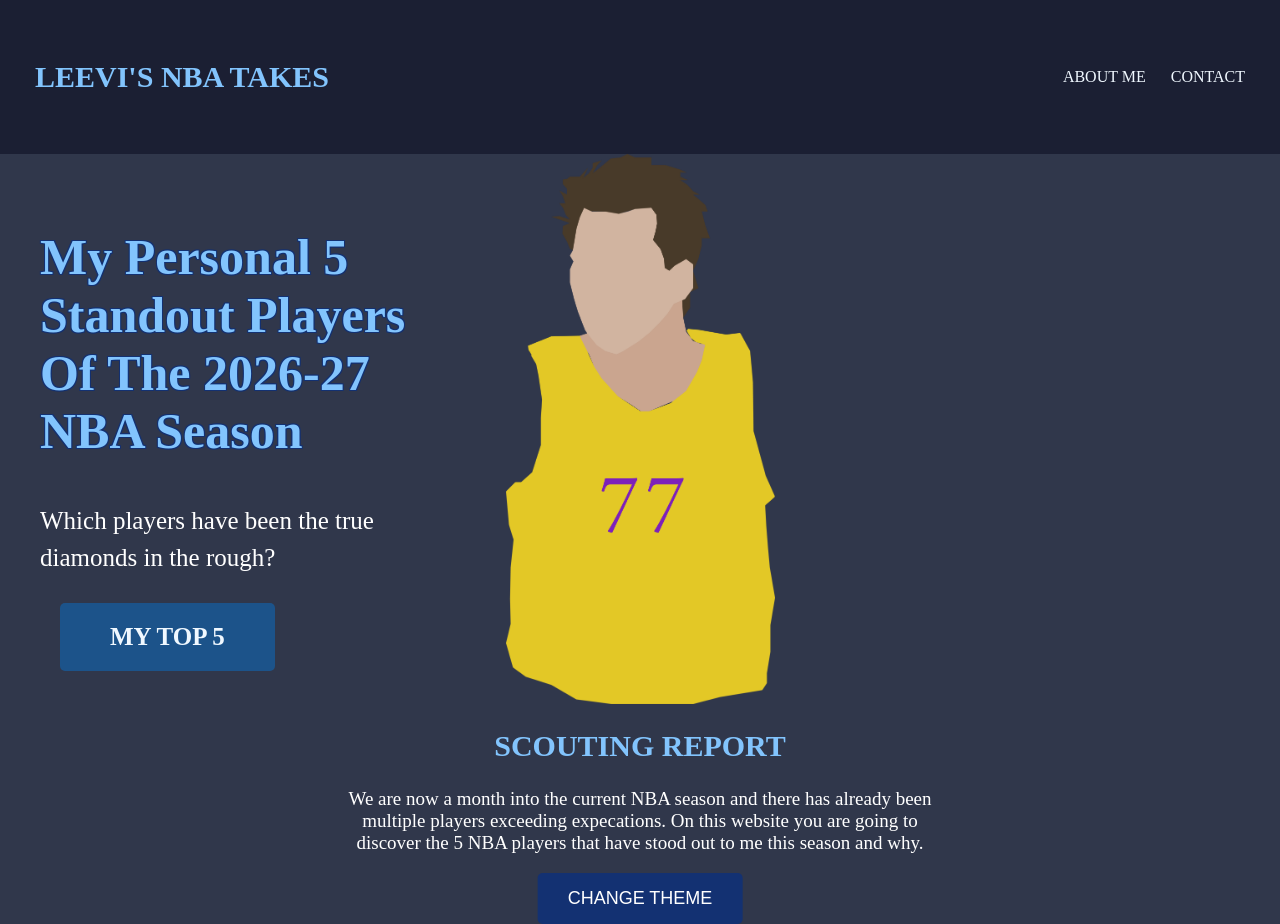
==== index.html @ 50db5aaf "ändra start till index" ====
<!DOCTYPE html>
<html lang="en">
<head>
    <meta charset="UTF-8">
    <meta name="viewport" content="width=device-width, initial-scale=1.0">
    <title>Leevi's NBA Takes</title>
    <link rel="stylesheet" href="style.css">
</head>

<body>

    <nav>
<h2>LEEVI'S NBA TAKES</h2>

<div class="nav-links">
    <a href="about me.html" >ABOUT ME</a>
    <a href="kontakt.html" >CONTACT</a>



    </div>
    </nav>

<section class="burgers">

<div class="burgers-text" >

    <h1>My Personal 5 Standout Players Of The 2026-27 NBA Season</h1>
<p>
    Which players have been the true diamonds in the rough?

</p>

<a href="my top 5.html" class="button">
MY TOP 5
</a>
</div>
</section>

<section class="intro">

    

    <h2>SCOUTING REPORT</h2>

    <p>
    
    We are now a month into the current NBA season and there has already been multiple players exceeding expecations.
   On this website you are going to discover the 5 NBA players that have stood out to me this season and why.

    </p>

    <button onclick="changetheme()">CHANGE THEME</button>


<script>

    function changetheme() {

    document.body.classList.toggle("dark-theme");

    if (document.body.classList.contains("dark-theme")) {
        localStorage.setItem("theme", "dark");
    } else {
        localStorage.setItem("theme", "blue");
    }

}

if (localStorage.getItem("theme") == "dark") {
    document.body.classList.add("dark-theme");
}
   
</script>

</section>

</body>
</html>
---- style.css ----
body {
margin: 0;
background-color: rgb(48, 55, 75);
color: rgb(255, 255, 255);
font-family: 'Times New Roman', Times, serif;

}

nav {

display: flex;
justify-content: space-between;
align-items: center;

padding: 35px;
background-color: rgb(27, 31, 51);
}

nav h2 {
    color: rgb(130, 196, 253);
    font-size: 30px;
}

.nav-links {
display: flex;
margin-left: 25px;
flex-direction: row;
gap: 25px;
}

.nav-links a{
    color: aliceblue;
    text-decoration: none;
}

.burgers {

    height: 550px;
    
   position: relative;
   overflow: hidden;

    display: flex;
align-items: center;
}

.burgers::before {
    content:"" ;
    position: absolute;
    top: 0;
    margin: 0;
    width: 100%;
    height: 100%;

    background-image: url(luka\ drawing.png);
    background-size: contain;
    background-position: center;
    background-repeat: no-repeat;


}




.burgers-text {
    position: relative;
    max-width: 380px;
    z-index: 1;
    padding-left: 40px;
}

@media screen and (max-width: 1100px){
    .burgers::before{
    filter: blur(4px);
    }
}

.burgers h1 {

    font-size: 50px;
    color: rgb(130, 196, 253);
    text-shadow: -1px -1px 0 #133172,
     1px -1px 0 #133172,
    -1px  1px 0 #133172,
     1px  1px 0 #133172;;
}

.burgers p {
    font-size: 25px;
    line-height: 1.5;
    max-width: 350px;
}


.button {
    display: inline-block;

    background-color: rgba(8, 112, 202, 0.5);
    color: aliceblue;
    

    padding: 20px 50px;
    margin-top: 1px;
    margin-left: 20px;

    font-size: 25px;

    text-decoration: none;
    font-weight: bold;
    border-radius: 5px;
}

.button:hover {
    opacity: 0.8;
}

.intro {
text-align: center;

max-width: 600px;
margin: auto;
}

.intro h2 {
    font-size: 30px;
    color: rgb(130, 196, 253);
}

.intro p {
font-size: 19px;

}

.players-intro {
text-align: center;
padding: 50px 20px;
}

.players-intro h1 {
    font-size: 38px;
    color: rgb(130, 196, 253);
    margin-bottom: 20px;
}

.players-intro p {
   font-size: 18px ;
   max-width: 650px;
   line-height: 1.7;
  margin: auto;
}

.players-list {
    max-width: 1500px;
    width: 100%;
    padding: 50px 10%;
    margin: 0 auto;
    box-sizing: border-box;
    display: flex;
    flex-direction: column;
    align-items: center;
}

.player-card {
    background-color:rgb(84, 95, 129) ;
    padding: 35px;
    max-width: 950px;
    margin-bottom: 0 auto 50px;
    border-radius: 10px;
    box-shadow: 0 4px 15px rgba(0,0,0,0.5);
  

}

.player-card img {
    size: 30%;
    height: 400px;
    object-fit: contain;
    border-radius: 8px;
    margin: 0 auto 15px;
    display: block;
    object-position: center;


}


.player-card h2 {
    font-size: 30px;
    color: rgb(252, 253, 253);
    margin-bottom: 8px;
    letter-spacing: 1px;
}

.player-card h3 {
    color: rgb(8, 43, 73);
    font-size: 20px;
    margin-bottom: 20px;
}

.player-stats {
    display: flex;
    justify-content: space-around;
    background-color: rgba(27, 31, 51,0.7);
    padding: 20px;
    border-radius: 8px;
    margin: 25px 0;
}

.player-stats p {
    color: rgb(255, 255, 255);
    font-size: 20px;
    font-weight: bold;
    margin: 0;
    font-family: sans-serif;

}

.player-card {
    color: rgb(255, 255, 255);
    line-height: 1.9;
    font-size: 18px;

}

@media (max-width: 600px) {

    .players-list {
        padding: 25px 5%;
    }

    .player-card {
        padding: 20px;
    }

    .player-card img {
        height: 250px;
    }

    .players-intro h1 {
        font-size: 27px;
    }

    .player-stats p {
        font-size: 15px;
    }

}

.home-button {
display: inline-block;
background-color: #133172;
color: rgb(255, 255, 255);

padding: 50px 20px;
margin-top: 20px;
font-size: 20px;
text-decoration: none;
font-weight: bold;
border-radius: 8px;
box-shadow:0 4px 15px rgba(0,0,0,0.5) ;
}

.home-button:hover{
    opacity: 0.8;
}


.about-me-list {
max-width: 1500px;
width: 100%;
padding: 50px 10%;
margin: 0 auto;
box-sizing: border-box;
display: flex;
flex-direction: column;
box-sizing: border-box;
align-items: center;
}


.about-me-card {
background-color:rgb(84, 95, 129) ;
padding: 35px;
max-width: 950px;
width: 100%;
box-sizing: border-box;
margin-bottom: 35px;
border-radius: 10px;


box-shadow: 0 4px 15px rgba(0,0,0,0.5);
color: white;
line-height: 1.9;
font-size: 18px;
}

.about-me-card h2 {
    font-size: 30px;
    color: #fdfdfd;
    margin-bottom: 8px;
    letter-spacing: 1px;
}


.contact-list {
    max-width: 1500px;
    width: 100%;
    padding: 50px 20px;
    margin: 0 auto;
    display: flex;
    flex-direction: column;

    align-items: center;
    box-sizing: border-box;
}

.contact-card {
    background-color:rgb(84, 95, 129) ;
    padding: 35px;
    max-width: 600px;
    width: 100%;
    box-sizing: border-box;
    border-radius: 10px;
    box-shadow: 0 4px 15px rgba(0,0,0,0.5);
    color: white;
    line-height: 1.9;
    font-size: 18px;

}

.contact-card h2{
    text-align: center;
    font-size: 30px;
    margin-bottom: 25px;
}

.contact-card p {
margin-bottom: 10px;
}

button {
    background-color: #133172;
    color: white;
    padding: 15px 30px;
    border: none;
    border-radius: 5px;
    font-size: 18px;
    cursor: pointer;
    margin-bottom: 15px;
    position: absolute;
    left: 50%;
    transform: translateX(-50%);
}

button:hover {
    opacity: 0.8;
}


.dark-theme {
    background-color: #272727;
}

.dark-theme nav {
    background-color: #0f0f0f;
}

.dark-theme .player-card,
.dark-theme .about-me-card,
.dark-theme .contact-card {
    background-color: #474747;
}

.dark-theme .player-stats {
    background-color: #1f1f1f;
}
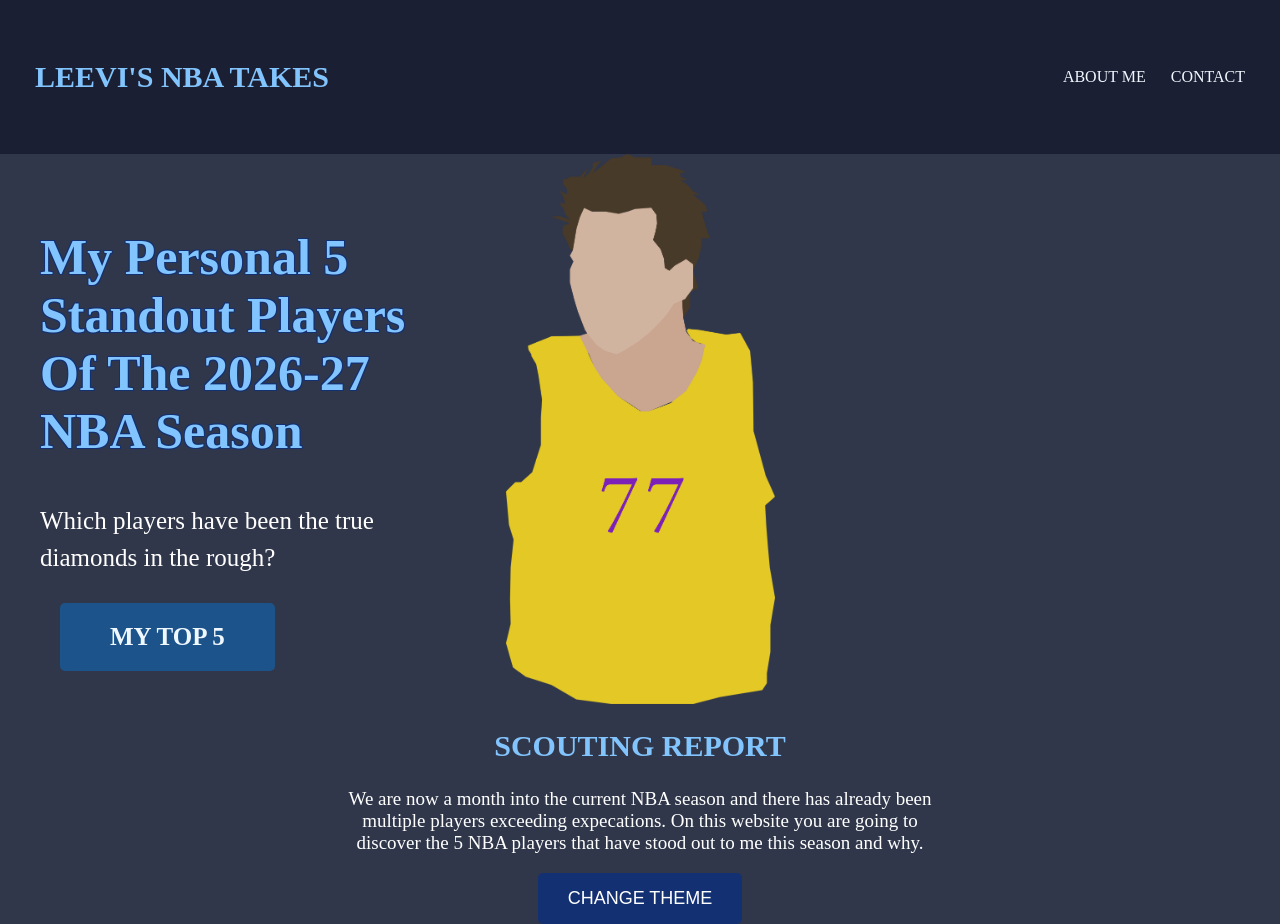
==== commit d3bc069a: "fixade icon, och lade till kommentarer i koden" ====
--- a/index.html
+++ b/index.html
@@ -5,10 +5,13 @@
     <meta name="viewport" content="width=device-width, initial-scale=1.0">
     <title>Leevi's NBA Takes</title>
     <link rel="stylesheet" href="style.css">
+    <link rel="icon" type="image/jpg" href="Website icon.jpg">
+
 </head>
 
 <body>
 
+  <!-- Navigationsmeny längst upp på hemsidan med hemsidans namn och länkar till andra sidor. -->
     <nav>
 <h2>LEEVI'S NBA TAKES</h2>
 
@@ -21,8 +24,11 @@
     </div>
     </nav>
 
+
 <section class="burgers">
 
+
+    <!-- Huvudrubrik for själva "content" och kort underrubrik-->
 <div class="burgers-text" >
 
     <h1>My Personal 5 Standout Players Of The 2026-27 NBA Season</h1>
@@ -31,12 +37,16 @@
 
 </p>
 
+
+<!-- En klickbar knapp som tar besökaren till sidan MY TOP 5. -->
 <a href="my top 5.html" class="button">
 MY TOP 5
 </a>
 </div>
 </section>
 
+
+<!-- Introduktionssektion med en rubrik, en kort beskrivning av hemsidan och en knapp för att byta tema. -->
 <section class="intro">
 
     
@@ -49,6 +59,8 @@
    On this website you are going to discover the 5 NBA players that have stood out to me this season and why.
 
     </p>
+
+<!-- JavaScript som gör det möjligt att växla mellan ljust och mörkt tema genom att klicka på knappen. -->
 
     <button onclick="changetheme()">CHANGE THEME</button>
 
--- a/style.css
+++ b/style.css
@@ -1,3 +1,6 @@
+
+
+/* Grundinställningar för hela hemsidan, t.ex bakgrundsfärg, textfärg och typsnitt */
 body {
 margin: 0;
 background-color: rgb(48, 55, 75);
@@ -6,6 +9,7 @@
 
 }
 
+/* Navigationsmenyns utseende och placering längst upp på hemsidan */
 nav {
 
 display: flex;
@@ -16,11 +20,13 @@
 background-color: rgb(27, 31, 51);
 }
 
+/* Hemsidans namn i navigationsmenyn */
 nav h2 {
     color: rgb(130, 196, 253);
     font-size: 30px;
 }
 
+/* Bestämmer hur länkarna i navigationsmenyn placeras och hur mycket avstånd de har mellan sig */
 .nav-links {
 display: flex;
 margin-left: 25px;
@@ -28,11 +34,13 @@
 gap: 25px;
 }
 
+/* Bestämmer färg och utseende på länkarna i navigationsmenyn */
 .nav-links a{
     color: aliceblue;
     text-decoration: none;
 }
 
+/* Huvudsektion med bakgrundsbild och text på startsidan */
 .burgers {
 
     height: 550px;
@@ -44,6 +52,7 @@
 align-items: center;
 }
 
+/* Lägger till en bakgrundsbild bakom texten i huvudsektionen och gör den centrerad, utan att den dupliceras*/
 .burgers::before {
     content:"" ;
     position: absolute;
@@ -62,7 +71,7 @@
 
 
 
-
+/* Bestämmer placering och storlek på texten i huvudsektionen */
 .burgers-text {
     position: relative;
     max-width: 380px;
@@ -70,12 +79,14 @@
     padding-left: 40px;
 }
 
+/* Anpassar bakgrundsbilden genom att göra den suddigare på skärmar som är mindre än 1100 pixlar */
 @media screen and (max-width: 1100px){
     .burgers::before{
     filter: blur(4px);
     }
 }
 
+/* Bestämmer utseende, storlek och färg på huvudrubriken i startsidans huvudsektion */
 .burgers h1 {
 
     font-size: 50px;
@@ -86,13 +97,14 @@
      1px  1px 0 #133172;;
 }
 
+/* Bestämmer storlek och radavstånd på texten i huvudsektionen */
 .burgers p {
     font-size: 25px;
     line-height: 1.5;
     max-width: 350px;
 }
 
-
+/* Utseende och placering för knapp */
 .button {
     display: inline-block;
 
@@ -111,10 +123,12 @@
     border-radius: 5px;
 }
 
+/* Gör knappen lite genomskinlig när besökaren håller muspekaren över den */
 .button:hover {
     opacity: 0.8;
 }
 
+/* Introduktionssektionens placering och textjustering */
 .intro {
 text-align: center;
 
@@ -122,27 +136,32 @@
 margin: auto;
 }
 
+/* Utseende på rubriken i introduktionssektionen */
 .intro h2 {
     font-size: 30px;
     color: rgb(130, 196, 253);
 }
 
+/* Bestämmer textstorleken i introduktionssektionen */
 .intro p {
 font-size: 19px;
 
 }
 
+/* Introduktionssektion som används på undersidorna */
 .players-intro {
 text-align: center;
 padding: 50px 20px;
 }
 
+/* Utseende på huvudrubriken i introduktionssektionen på undersidorna */
 .players-intro h1 {
     font-size: 38px;
     color: rgb(130, 196, 253);
     margin-bottom: 20px;
 }
 
+/* Bestämmer textstorlek, radavstånd och bredd på brödtexten */
 .players-intro p {
    font-size: 18px ;
    max-width: 650px;
@@ -150,6 +169,8 @@
   margin: auto;
 }
 
+
+/* Huvudsektion som placerar spelarkorten i en lodrät lista och centrerar dem */
 .players-list {
     max-width: 1500px;
     width: 100%;
@@ -161,6 +182,7 @@
     align-items: center;
 }
 
+/* Bestämmer utseende, storlek, bakgrund och skugga för varje spelarkort */
 .player-card {
     background-color:rgb(84, 95, 129) ;
     padding: 35px;
@@ -168,10 +190,10 @@
     margin-bottom: 0 auto 50px;
     border-radius: 10px;
     box-shadow: 0 4px 15px rgba(0,0,0,0.5);
-  
-
-}
-
+}
+
+
+/* Bestämmer storlek, placering och anpassning av bilderna i spelarkorten */
 .player-card img {
     size: 30%;
     height: 400px;
@@ -180,11 +202,12 @@
     margin: 0 auto 15px;
     display: block;
     object-position: center;
-
-
-}
-
-
+    
+
+
+}
+
+/* Bestämmer utseende på spelarnas namn och rubriker i spelarkorten */
 .player-card h2 {
     font-size: 30px;
     color: rgb(252, 253, 253);
@@ -192,12 +215,14 @@
     letter-spacing: 1px;
 }
 
+/* Bestämmer utseende på underrubrikerna i spelarkorten, exempelvis lag och position */
 .player-card h3 {
-    color: rgb(8, 43, 73);
+    color: rgb(250, 228, 169);
     font-size: 20px;
     margin-bottom: 20px;
 }
 
+/* Statistiksektion som placerar spelarstatistiken bredvid varandra i en egen ruta */
 .player-stats {
     display: flex;
     justify-content: space-around;
@@ -207,6 +232,7 @@
     margin: 25px 0;
 }
 
+/* Bestämmer textfärg, storlek och typsnitt för statistiken */
 .player-stats p {
     color: rgb(255, 255, 255);
     font-size: 20px;
@@ -216,6 +242,7 @@
 
 }
 
+/* Bestämmer textfärg, radavstånd och textstorlek för innehållet i spelarkorten */
 .player-card {
     color: rgb(255, 255, 255);
     line-height: 1.9;
@@ -223,6 +250,7 @@
 
 }
 
+/* Anpassar spelarkorten och textstorlekarna för mindre skärmar, exempelvis mobiltelefoner */
 @media (max-width: 600px) {
 
     .players-list {
@@ -247,6 +275,7 @@
 
 }
 
+/* Utseende och placering för knappen som tar besökaren tillbaka till startsidan */
 .home-button {
 display: inline-block;
 background-color: #133172;
@@ -261,11 +290,12 @@
 box-shadow:0 4px 15px rgba(0,0,0,0.5) ;
 }
 
+/* Gör knappen lite genomskinlig när besökaren håller muspekaren över den */
 .home-button:hover{
     opacity: 0.8;
 }
 
-
+/* Huvudsektion som placerar informationskorten på ABOUT ME-sidan och väljer en del av deras propotioner */
 .about-me-list {
 max-width: 1500px;
 width: 100%;
@@ -279,6 +309,7 @@
 }
 
 
+/* Bestämmer utseende, storlek, bakgrund och text för informationskorten på ABOUT ME-sidan */
 .about-me-card {
 background-color:rgb(84, 95, 129) ;
 padding: 35px;
@@ -295,6 +326,7 @@
 font-size: 18px;
 }
 
+/* Bestämmer utseendet på rubrikerna i informationskorten på ABOUT ME-sidan */
 .about-me-card h2 {
     font-size: 30px;
     color: #fdfdfd;
@@ -302,7 +334,7 @@
     letter-spacing: 1px;
 }
 
-
+/* Huvudsektion som placerar kontaktkortet i mitten av CONTACT-sidan */
 .contact-list {
     max-width: 1500px;
     width: 100%;
@@ -315,6 +347,7 @@
     box-sizing: border-box;
 }
 
+/* Bestämmer utseende, storlek och bakgrund för kontaktkortet */
 .contact-card {
     background-color:rgb(84, 95, 129) ;
     padding: 35px;
@@ -329,16 +362,21 @@
 
 }
 
+/* Bestämmer utseende och centrering av rubriken i kontaktkortet */
 .contact-card h2{
     text-align: center;
     font-size: 30px;
     margin-bottom: 25px;
 }
 
+
+/* Bestämmer avståndet mellan styckena med kontaktinformation */
 .contact-card p {
 margin-bottom: 10px;
 }
 
+
+/* Bestämmer det grundläggande utseendet och placeringen för hemsidans knappar */
 button {
     background-color: #133172;
     color: white;
@@ -347,17 +385,17 @@
     border-radius: 5px;
     font-size: 18px;
     cursor: pointer;
-    margin-bottom: 15px;
-    position: absolute;
-    left: 50%;
-    transform: translateX(-50%);
-}
-
+    margin-bottom: 0;
+    position: static;
+    transform: none;
+}
+
+/* Gör knapparna lite genomskinliga när besökaren håller muspekaren över dem */
 button:hover {
     opacity: 0.8;
 }
 
-
+/* Delen som fixar mörkt tema på olika delar av hemsidan, för att skapa lite kontrast */
 .dark-theme {
     background-color: #272727;
 }
@@ -374,4 +412,34 @@
 
 .dark-theme .player-stats {
     background-color: #1f1f1f;
+}
+
+
+
+
+/* Anpassar navigationsmenyn och knappen för mobiltelefoner */
+@media (max-width: 600px) {
+
+    nav {
+        flex-direction: column;
+        gap: 15px;
+        padding: 20px;
+    }
+
+    nav h2 {
+        font-size: 23px;
+    }
+
+    .nav-links {
+        margin-left: 0;
+        gap: 15px;
+        flex-wrap: wrap;
+        justify-content: center;
+    }
+
+    button {
+        font-size: 14px;
+        padding: 10px 18px;
+    }
+
 }
